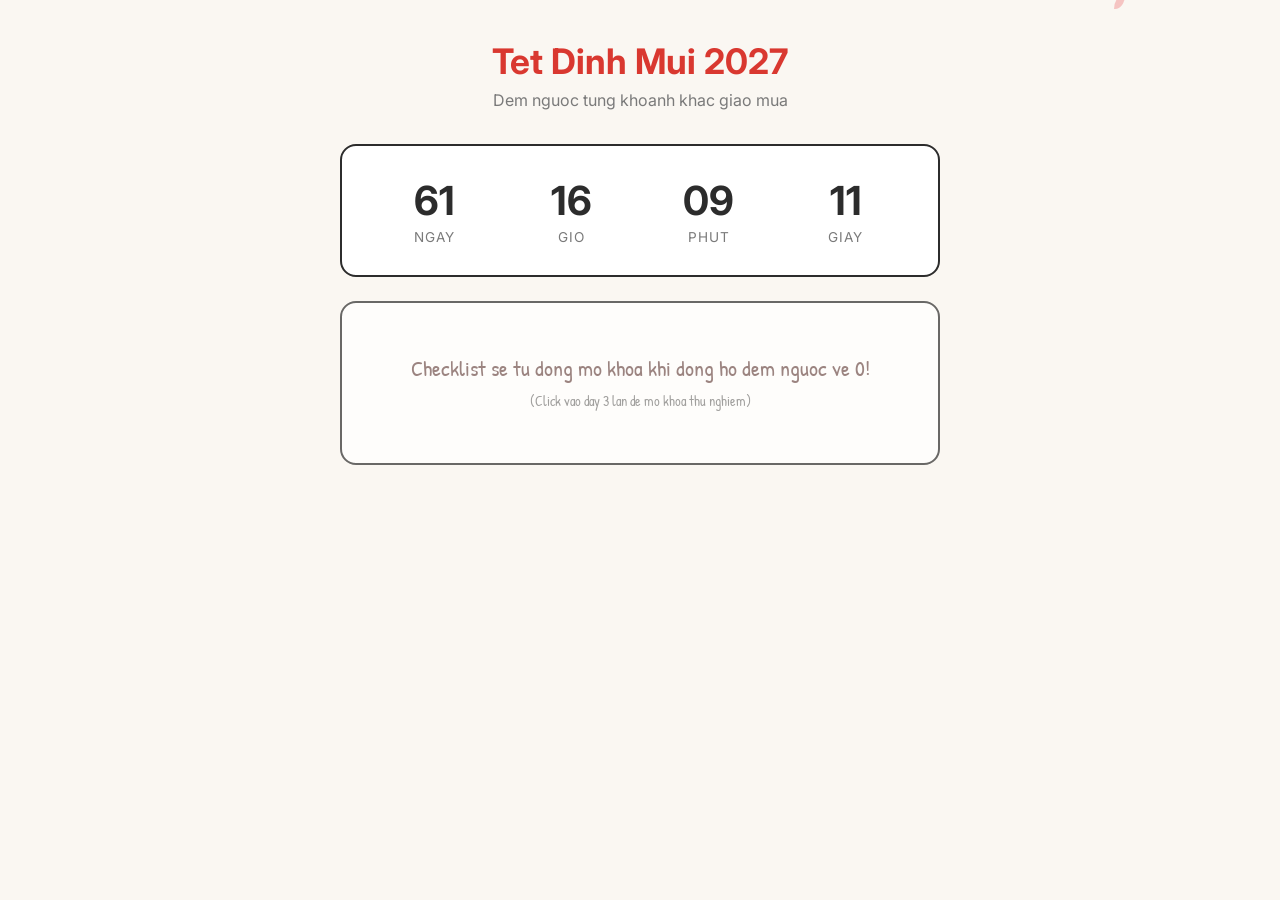
==== event-tet.html @ 649bd512 "Cập nhật event" ====
<!DOCTYPE html>
<html lang="vi">
<head>
    <meta charset="UTF-8">
    <meta name="viewport" content="width=device-width, initial-scale=1.0">
    <title>Dem Nguoc Tet 2027</title>
    <link href="https://fonts.googleapis.com/css2?family=Inter:wght@400;500;600;700&family=Patrick+Hand&display=swap" rel="stylesheet">
    <style>
        :root {
            --bg-color: #FAF7F2;
            --card-bg: #FFFFFF;
            --primary-red: #D93830;
            --petal-pink: #F2A2A2;
            --text-main: #2C2C2C;
            --text-muted: #7A7A7A;
            --border-radius: 16px;
        }

        * {
            box-sizing: border-box;
            margin: 0;
            padding: 0;
        }

        body {
            font-family: 'Inter', sans-serif;
            background-color: var(--bg-color);
            color: var(--text-main);
            min-height: 100vh;
            display: flex;
            flex-direction: column;
            align-items: center;
            padding: 40px 20px;
            position: relative;
            overflow-x: hidden;
        }

        .petal-container {
            position: fixed;
            top: 0;
            left: 0;
            width: 100%;
            height: 100%;
            pointer-events: none;
            overflow: hidden;
            z-index: 1;
        }

        .petal {
            position: absolute;
            background-color: var(--petal-pink);
            border-radius: 150% 0 150% 0;
            opacity: 0.6;
            animation: fall linear infinite;
        }

        @keyframes fall {
            0% {
                transform: translateY(-10vh) translateX(0) rotate(0deg);
            }
            100% {
                transform: translateY(110vh) translateX(100px) rotate(360deg);
            }
        }

        #fireworksCanvas {
            position: fixed;
            top: 0;
            left: 0;
            width: 100%;
            height: 100%;
            pointer-events: none;
            z-index: 999;
        }

        .container {
            width: 100%;
            max-width: 600px;
            display: flex;
            flex-direction: column;
            gap: 24px;
            z-index: 2;
        }

        header {
            text-align: center;
            margin-bottom: 10px;
        }

        h1 {
            font-size: 2.2rem;
            font-weight: 700;
            color: var(--primary-red);
            margin-bottom: 8px;
        }

        p.subtitle {
            font-size: 1rem;
            color: var(--text-muted);
        }

        .countdown-card {
            background-color: var(--card-bg);
            border: 2px solid var(--text-main);
            border-radius: var(--border-radius);
            padding: 30px;
            text-align: center;
            box-shadow: none;
        }

        .countdown-grid {
            display: grid;
            grid-template-columns: repeat(4, 1fr);
            gap: 12px;
        }

        .time-box {
            display: flex;
            flex-direction: column;
            align-items: center;
        }

        .time-value {
            font-size: 2.5rem;
            font-weight: 700;
            color: var(--text-main);
        }

        .time-label {
            font-size: 0.85rem;
            color: var(--text-muted);
            text-transform: uppercase;
            letter-spacing: 1px;
            margin-top: 4px;
        }

        .checklist-card {
            background-color: var(--card-bg);
            border: 2px solid var(--text-main);
            border-radius: var(--border-radius);
            padding: 30px;
            box-shadow: none;
        }

        .checklist-card.locked {
            filter: grayscale(80%);
            opacity: 0.7;
        }

        .lock-notice {
            text-align: center;
            padding: 20px;
            font-family: 'Patrick Hand', cursive;
            font-size: 1.4rem;
            color: var(--primary-red);
            cursor: pointer;
        }

        .checklist-header {
            display: flex;
            justify-content: space-between;
            align-items: center;
            margin-bottom: 20px;
        }

        .checklist-header h2 {
            font-family: 'Patrick Hand', cursive;
            font-size: 2rem;
            color: var(--text-main);
        }

        .btn {
            font-family: 'Inter', sans-serif;
            background-color: var(--primary-red);
            color: #FFFFFF;
            border: 2px solid var(--text-main);
            padding: 8px 16px;
            border-radius: 8px;
            font-weight: 600;
            cursor: pointer;
            box-shadow: none;
        }

        .btn-secondary {
            background-color: #FFF;
            color: var(--text-main);
        }

        .day-section {
            margin-bottom: 20px;
        }

        .day-title {
            font-family: 'Patrick Hand', cursive;
            font-size: 1.5rem;
            color: var(--primary-red);
            margin-bottom: 8px;
            border-bottom: 1px dashed var(--text-muted);
            padding-bottom: 4px;
        }

        ul.task-list {
            list-style: none;
            display: flex;
            flex-direction: column;
            gap: 10px;
            margin-bottom: 10px;
        }

        ul.task-list li {
            display: flex;
            align-items: center;
            justify-content: space-between;
            padding: 10px 14px;
            border: 1.5px dashed var(--text-muted);
            border-radius: 10px;
            font-family: 'Patrick Hand', cursive;
            font-size: 1.2rem;
            background-color: #FFFDF9;
        }

        ul.task-list li.completed span {
            text-decoration: line-through;
            color: var(--text-muted);
        }

        .task-left {
            display: flex;
            align-items: center;
            gap: 12px;
            cursor: pointer;
        }

        .task-left input[type="checkbox"] {
            width: 18px;
            height: 18px;
            accent-color: var(--primary-red);
            cursor: pointer;
        }

        .task-actions {
            display: flex;
            gap: 8px;
        }

        .action-btn {
            background: none;
            border: 1px solid var(--text-main);
            padding: 2px 8px;
            border-radius: 4px;
            cursor: pointer;
            font-family: 'Inter', sans-serif;
            font-size: 0.8rem;
        }

        .custom-popup-overlay {
            display: none;
            position: fixed;
            top: 0; left: 0; width: 100%; height: 100%;
            background-color: rgba(0,0,0,0.3);
            justify-content: center;
            align-items: center;
            z-index: 1000;
        }

        .custom-popup-box {
            background-color: var(--card-bg);
            border: 2px solid var(--text-main);
            padding: 24px;
            border-radius: var(--border-radius);
            width: 90%;
            max-width: 400px;
            display: flex;
            flex-direction: column;
            gap: 16px;
            box-shadow: none;
        }

        .custom-popup-title {
            font-family: 'Patrick Hand', cursive;
            font-size: 1.6rem;
            font-weight: bold;
        }

        .custom-popup-msg {
            font-size: 1rem;
            color: var(--text-main);
        }

        .custom-popup-input {
            width: 100%;
            padding: 10px 14px;
            border: 2px solid var(--text-main);
            border-radius: 8px;
            font-size: 1rem;
            outline: none;
        }

        .custom-popup-buttons {
            display: flex;
            justify-content: flex-end;
            gap: 10px;
        }

        @media (max-width: 480px) {
            .time-value { font-size: 1.8rem; }
            h1 { font-size: 1.8rem; }
        }
    </style>
</head>
<body>

    <div class="petal-container" id="petalContainer"></div>
    <canvas id="fireworksCanvas"></canvas>

    <div class="container">
        <header>
            <h1>Tet Dinh Mui 2027</h1>
            <p class="subtitle">Dem nguoc tung khoanh khac giao mua</p>
        </header>

        <div class="countdown-card">
            <div class="countdown-grid" id="countdown">
                <div class="time-box">
                    <span class="time-value" id="days">00</span>
                    <span class="time-label">Ngay</span>
                </div>
                <div class="time-box">
                    <span class="time-value" id="hours">00</span>
                    <span class="time-label">Gio</span>
                </div>
                <div class="time-box">
                    <span class="time-value" id="minutes">00</span>
                    <span class="time-label">Phut</span>
                </div>
                <div class="time-box">
                    <span class="time-value" id="seconds">00</span>
                    <span class="time-label">Giay</span>
                </div>
            </div>
        </div>

        <div class="checklist-card locked" id="checklistCard">
            <div id="lockScreen" class="lock-notice">
                Checklist se tu dong mo khoa khi dong ho dem nguoc ve 0!
                <br><span style="font-size: 0.9rem; color: var(--text-muted);">(Click vao day 3 lan de mo khoa thu nghiem)</span>
            </div>
            
            <div id="checklistContent" style="display: none;">
                <div class="checklist-header">
                    <h2>Danh Sach Viec Ngay Tet</h2>
                    <button class="btn" onclick="handleAddTask()">Them viec</button>
                </div>
                <div id="daySectionsContainer"></div>
            </div>
        </div>
    </div>

    <div class="custom-popup-overlay" id="popupOverlay">
        <div class="custom-popup-box" id="popupBox">
            <div class="custom-popup-title" id="popupTitle">Tieu de</div>
            <div id="popupBody"></div>
            <div class="custom-popup-buttons" id="popupButtons"></div>
        </div>
    </div>

    <script>
        // Hieu ung canh hoa dao roi
        const petalContainer = document.getElementById('petalContainer');
        const petalCount = 20;
        for (let i = 0; i < petalCount; i++) {
            const petal = document.createElement('div');
            petal.className = 'petal';
            petal.style.left = Math.random() * 100 + 'vw';
            petal.style.top = -Math.random() * 20 + 'vh';
            const size = Math.random() * 8 + 8;
            petal.style.width = size + 'px';
            petal.style.height = size * 1.4 + 'px';
            petal.style.animationDuration = (Math.random() * 5 + 5) + 's';
            petal.style.animationDelay = (Math.random() * 5) + 's';
            petalContainer.appendChild(petal);
        }

        // Hieu ung phao hoa canvas
        const canvas = document.getElementById('fireworksCanvas');
        const ctx = canvas.getContext('2d');
        let fireworksActive = false;
        let particles = [];

        function resizeCanvas() {
            canvas.width = window.innerWidth;
            canvas.height = window.innerHeight;
        }
        window.addEventListener('resize', resizeCanvas);
        resizeCanvas();

        class Particle {
            constructor(x, y, color) {
                this.x = x;
                this.y = y;
                this.color = color;
                const angle = Math.random() * Math.PI * 2;
                const speed = Math.random() * 6 + 2;
                this.vx = Math.cos(angle) * speed;
                this.vy = Math.sin(angle) * speed;
                this.alpha = 1;
                this.decay = Math.random() * 0.015 + 0.015;
            }
            update() {
                this.x += this.vx;
                this.y += this.vy;
                this.vy += 0.08;
                this.alpha -= this.decay;
            }
            draw() {
                ctx.save();
                ctx.globalAlpha = this.alpha;
                ctx.fillStyle = this.color;
                ctx.beginPath();
                ctx.arc(this.x, this.y, 3, 0, Math.PI * 2);
                ctx.fill();
                ctx.restore();
            }
        }

        function launchFirework() {
            if (!fireworksActive) return;
            const x = Math.random() * canvas.width;
            const y = Math.random() * (canvas.height / 2);
            const colors = ['#D93830', '#D4A373', '#F2A2A2', '#2C2C2C', '#E07A5F'];
            const color = colors[Math.floor(Math.random() * colors.length)];
            for (let i = 0; i < 50; i++) {
                particles.push(new Particle(x, y, color));
            }
        }

        function animateFireworks() {
            ctx.clearRect(0, 0, canvas.width, canvas.height);
            particles.forEach((p, index) => {
                p.update();
                p.draw();
                if (p.alpha <= 0) {
                    particles.splice(index, 1);
                }
            });
            requestAnimationFrame(animateFireworks);
        }
        animateFireworks();
        setInterval(launchFirework, 800);

        // Trien khai cac ham Popup theo huong dan
        function showPopup(title, message) {
            const overlay = document.getElementById('popupOverlay');
            document.getElementById('popupTitle').innerText = title;
            document.getElementById('popupBody').innerHTML = `<div class="custom-popup-msg">${message}</div>`;
            document.getElementById('popupButtons').innerHTML = `<button class="btn" onclick="closePopup()">Dong</button>`;
            overlay.style.display = 'flex';
        }

        function showTextPrompt(title, placeholder, callback) {
            const overlay = document.getElementById('popupOverlay');
            document.getElementById('popupTitle').innerText = title;
            document.getElementById('popupBody').innerHTML = `<input type="text" class="custom-popup-input" id="promptInput" placeholder="${placeholder}">`;
            document.getElementById('popupButtons').innerHTML = `
                <button class="btn btn-secondary" onclick="closePopup()">Huy</button>
                <button class="btn" id="promptSubmitBtn">Xac nhan</button>
            `;
            overlay.style.display = 'flex';
            
            const input = document.getElementById('promptInput');
            input.focus();

            document.getElementById('promptSubmitBtn').onclick = function() {
                const val = input.value;
                closePopup();
                if (callback) callback(val);
            };

            input.onkeydown = function(e) {
                if (e.key === 'Enter') {
                    document.getElementById('promptSubmitBtn').click();
                }
            };
        }

        function showDropdownPrompt(title, options, callback) {
            const overlay = document.getElementById('popupOverlay');
            document.getElementById('popupTitle').innerText = title;
            
            let optionsHtml = '<select class="custom-popup-input" id="promptDropdown">';
            options.forEach(opt => {
                optionsHtml += `<option value="${opt}">${opt}</option>`;
            });
            optionsHtml += '</select>';

            document.getElementById('popupBody').innerHTML = optionsHtml;
            document.getElementById('popupButtons').innerHTML = `
                <button class="btn btn-secondary" onclick="closePopup()">Huy</button>
                <button class="btn" id="promptSubmitBtn">Xac nhan</button>
            `;
            overlay.style.display = 'flex';
            
            const select = document.getElementById('promptDropdown');
            select.focus();

            document.getElementById('promptSubmitBtn').onclick = function() {
                const val = select.value;
                closePopup();
                if (callback) callback(val);
            };
        }

        function closePopup() {
            document.getElementById('popupOverlay').style.display = 'none';
        }

        // Cau truc du lieu JSON chia theo ngay voi cac nhiem vu mac dinh theo yeu cau
        let tetData = {
            "Ngày 25 Tết": [

            ],
            "Ngày 26 Tết": [

            ],
            "Ngày 27 Tết": [

            ],
            "Ngày 28 Tết": [
                { text: "Dọn dẹp trang hoàng nhà cửa", completed: false },
                { text: "Lau dọn bàn thờ", completed: false },
                { text: "Chuẩn bị hoa đào, mai, quất", completed: false },
                { text: "Chuẩn bị bánh", completed: false },
            ],
            "Ngày 29 Tết": [
                { text: "Cúng tất niên", completed: false },
                { text: "Đoàn tụ cùng gia đình", completed: false },
                { text: "Chuẩn bị mâm ngũ quả", completed: false },
                { text: "Cúng giao thừa (Hoặc 30)", completed: false },
                { text: "Chờ pháo hoa năm mới", completed: false },
                { text: "Xem chương trình cuối năm", completed: false },
                { text: "Ăn đêm", completed: false },
                { text: "Chúc Tết bạn bè, người thân", completed: false },
            ],
            "Mùng 1": [
                { text: "Sáng dọn nhà mùng 1", completed: false },
                { text: "Ăn cơm cùng gia đình", completed: false },
                { text: "Chúc Tết nhà nội (Hoặc chúc Tết)", completed: false },
                { text: "Nhận lì xì (10 cái)", completed: false },
                { text: "Đi chùa cầu may", completed: false },
                { text: "Check-in 10 tấm ảnh", completed: false },
            ],
            "Mùng 2": [
                { text: "Chúc Tết nhà ngoại (Hoặc chúc Tết)", completed: false },
                { text: "Đi chơi cùng gia đình hoặc bạn thân", completed: false },
                { text: "Ăn cơm cùng gia đình", completed: false },
                { text: "Đi chùa cầu may", completed: false },
                { text: "Check-in 3-5 tấm ảnh", completed: false },
                { text: "Ngắm cảnh", completed: false },
            ],
            "Mùng 3": [
                { text: "Tri ân thầy cô", completed: false },
                { text: "Đi đâu đó mới mẻ", completed: false },
                { text: "Check-in 10 tấm ảnh ở chỗ mới", completed: false },
                { text: "Tìm mẫu đăng Capcut và Locket", completed: false },
                { text: "Ngắm cảnh đẹp, viết câu đối", completed: false },
            ],
            "Mùng 4": [
                { text: "Hóa vàng", completed: false },
                { text: "Khai xuân mở hàng", completed: false },
                { text: "Ăn cỗ, chúc Tết", completed: false },
            ],
            "Mùng 5": [
                { text: "Recap lại Tết", completed: false },
                { text: "Chuẩn bị quay lại học", completed: false },
            ],
        };

        function renderTasks() {
            const container = document.getElementById('daySectionsContainer');
            container.innerHTML = "";

            for (const [day, tasks] of Object.entries(tetData)) {
                const section = document.createElement('div');
                section.className = 'day-section';
                
                let tasksHtml = '';
                tasks.forEach((task, index) => {
                    tasksHtml += `
                        <li class="${task.completed ? 'completed' : ''}" data-day="${day}" data-index="${index}">
                            <div class="task-left" onclick="toggleCheckboxByElement(this)">
                                <input type="checkbox" ${task.completed ? 'checked' : ''} onchange="toggleTaskByElement(this)">
                                <span>${task.text}</span>
                            </div>
                            <div class="task-actions">
                                <button class="action-btn" onclick="handleEditTask('${day}', ${index})">Sua</button>
                                <button class="action-btn" onclick="handleDeleteTask('${day}', ${index})">Xoa</button>
                            </div>
                        </li>
                    `;
                });

                section.innerHTML = `
                    <div class="day-title">${day}</div>
                    <ul class="task-list">
                        ${tasksHtml}
                    </ul>
                `;
                container.appendChild(section);
            }
        }
        renderTasks();

        // Dem nguoc Tet 2027: 06/02/2027 (00:00:00)
        const targetDate = new Date("February 6, 2027 00:00:00").getTime();
        let isUnlockedOverride = false;

        function updateCountdown() {
            const now = new Date().getTime();
            const difference = targetDate - now;

            const checklistCard = document.getElementById('checklistCard');
            const lockScreen = document.getElementById('lockScreen');
            const checklistContent = document.getElementById('checklistContent');

            if (difference <= 0 || isUnlockedOverride) {
                document.getElementById('days').innerText = "00";
                document.getElementById('hours').innerText = "00";
                document.getElementById('minutes').innerText = "00";
                document.getElementById('seconds').innerText = "00";

                checklistCard.classList.remove('locked');
                lockScreen.style.display = 'none';
                checklistContent.style.display = 'block';
                fireworksActive = true;
                return;
            }

            const days = Math.floor(difference / (1000 * 60 * 60 * 24));
            const hours = Math.floor((difference % (1000 * 60 * 60 * 24)) / (1000 * 60 * 60));
            const minutes = Math.floor((difference % (1000 * 60 * 60)) / (1000 * 60));
            const seconds = Math.floor((difference % (1000 * 60)) / 1000);

            document.getElementById('days').innerText = String(days).padStart(2, '0');
            document.getElementById('hours').innerText = String(hours).padStart(2, '0');
            document.getElementById('minutes').innerText = String(minutes).padStart(2, '0');
            document.getElementById('seconds').innerText = String(seconds).padStart(2, '0');
        }

        setInterval(updateCountdown, 1000);
        updateCountdown();

        // Click vao man hinh khoa 3 lan de test
        // let unlockClicks = 0;
        // document.getElementById('lockScreen').addEventListener('click', () => {
        //     unlockClicks++;
        //     if (unlockClicks >= 3) {
        //         isUnlockedOverride = true;
        //         updateCountdown();
        //         showPopup("Thanh cong", "Da mo khoa thu nghiem thanh cong va bat phao hoa!");
        //     }
        // });

        // Them todo theo ngay su dung popup dropdown va text prompt
        function handleAddTask() {
            showDropdownPrompt("Chon ngay", Object.keys(tetData), function(selectedDay) {
                if (selectedDay) {
                    showTextPrompt("Them cong viec cho " + selectedDay, "Nhap ten cong viec...", function(value) {
                        if (value) {
                            tetData[selectedDay].push({ text: value, completed: false });
                            renderTasks();
                            showPopup("Thanh cong", "Du lieu da duoc luu thanh cong!");
                        } else {
                            showPopup("Thong bao", "Nguoi dung khong nhap gi!");
                        }
                    });
                }
            });
        }

        function handleEditTask(day, index) {
            const currentText = tetData[day][index].text;
            showTextPrompt("Sua ten cong viec", currentText, function(value) {
                if (value) {
                    tetData[day][index].text = value;
                    renderTasks();
                    showPopup("Thanh cong", "Da cap nhat du lieu thanh cong!");
                } else {
                    showPopup("Thong bao", "Nguoi dung khong nhap gi!");
                }
            });
        }

        function toggleTaskByElement(checkbox) {
            const li = checkbox.closest('li');
            const day = li.getAttribute('data-day');
            const index = parseInt(li.getAttribute('data-index'));
            tetData[day][index].completed = checkbox.checked;
            if (checkbox.checked) {
                li.classList.add('completed');
            } else {
                li.classList.remove('completed');
            }
        }

        function toggleCheckboxByElement(container) {
            const checkbox = container.querySelector('input[type="checkbox"]');
            checkbox.checked = !checkbox.checked;
            toggleTaskByElement(checkbox);
        }

        function handleDeleteTask(day, index) {
            tetData[day].splice(index, 1);
            renderTasks();
            showPopup("Thanh cong", "Da xoa cong viec!");
        }
    </script>
</body>
</html>
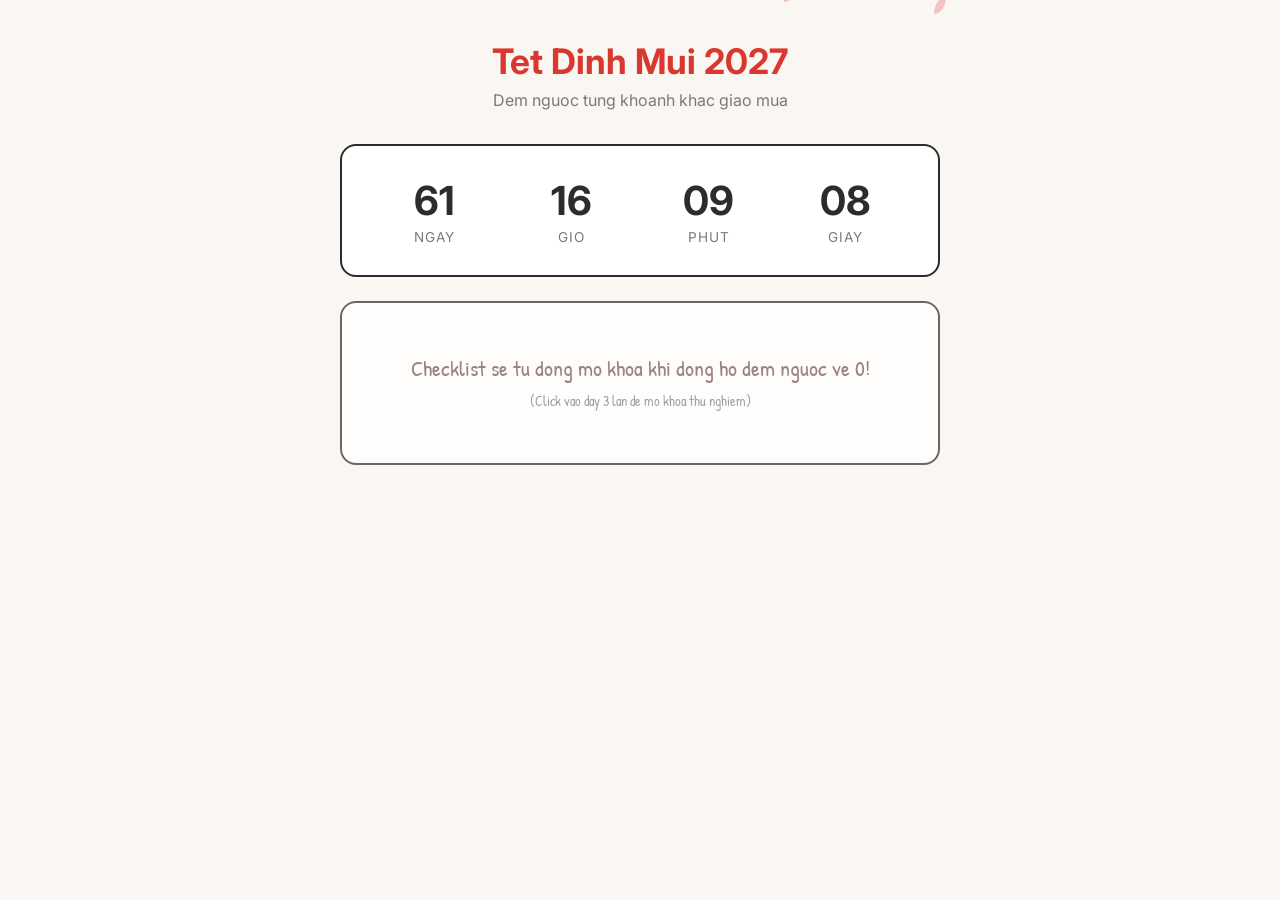
==== commit 41b1e871: "Sửa vài lỗi" ====
--- a/event-tet.html
+++ b/event-tet.html
@@ -161,12 +161,20 @@
             justify-content: space-between;
             align-items: center;
             margin-bottom: 20px;
+            flex-wrap: wrap;
+            gap: 10px;
         }
 
         .checklist-header h2 {
             font-family: 'Patrick Hand', cursive;
             font-size: 2rem;
             color: var(--text-main);
+        }
+
+        .checklist-actions-top {
+            display: flex;
+            gap: 8px;
+            flex-wrap: wrap;
         }
 
         .btn {
@@ -174,11 +182,12 @@
             background-color: var(--primary-red);
             color: #FFFFFF;
             border: 2px solid var(--text-main);
-            padding: 8px 16px;
+            padding: 6px 12px;
             border-radius: 8px;
             font-weight: 600;
             cursor: pointer;
             box-shadow: none;
+            font-size: 0.9rem;
         }
 
         .btn-secondary {
@@ -312,6 +321,9 @@
 
     <div class="petal-container" id="petalContainer"></div>
     <canvas id="fireworksCanvas"></canvas>
+
+    <!-- Thẻ input ẩn để nhập file JSON -->
+    <input type="file" id="importFile" accept=".json" style="display: none;" onchange="processImportFile(event)">
 
     <div class="container">
         <header>
@@ -349,7 +361,11 @@
             <div id="checklistContent" style="display: none;">
                 <div class="checklist-header">
                     <h2>Danh Sach Viec Ngay Tet</h2>
-                    <button class="btn" onclick="handleAddTask()">Them viec</button>
+                    <div class="checklist-actions-top">
+                        <button class="btn" onclick="handleAddTask()">Them viec</button>
+                        <button class="btn btn-secondary" onclick="exportJSON()">Xuat JSON</button>
+                        <button class="btn btn-secondary" onclick="triggerImportJSON()">Nhap JSON</button>
+                    </div>
                 </div>
                 <div id="daySectionsContainer"></div>
             </div>
@@ -448,7 +464,7 @@
         animateFireworks();
         setInterval(launchFirework, 800);
 
-        // Trien khai cac ham Popup theo huong dan
+        // Triển khai các hàm Popup theo hướng dẫn
         function showPopup(title, message) {
             const overlay = document.getElementById('popupOverlay');
             document.getElementById('popupTitle').innerText = title;
@@ -514,17 +530,21 @@
             document.getElementById('popupOverlay').style.display = 'none';
         }
 
-        // Cau truc du lieu JSON chia theo ngay voi cac nhiem vu mac dinh theo yeu cau
-        let tetData = {
-            "Ngày 25 Tết": [
-
-            ],
-            "Ngày 26 Tết": [
-
-            ],
-            "Ngày 27 Tết": [
-
-            ],
+        // Hàm chống XSS an toàn
+        function escapeHtml(str) {
+            if (typeof str !== 'string') return str;
+            return str.replace(/&/g, "&amp;")
+                      .replace(/</g, "&lt;")
+                      .replace(/>/g, "&gt;")
+                      .replace(/"/g, "&quot;")
+                      .replace(/'/g, "&#039;");
+        }
+
+        // Cấu trúc dữ liệu mặc định
+        const defaultData = {
+            "Ngày 25 Tết": [],
+            "Ngày 26 Tết": [],
+            "Ngày 27 Tết": [],
             "Ngày 28 Tết": [
                 { text: "Dọn dẹp trang hoàng nhà cửa", completed: false },
                 { text: "Lau dọn bàn thờ", completed: false },
@@ -575,6 +595,21 @@
             ],
         };
 
+        // Lấy dữ liệu từ localStorage (nếu có), nếu không dùng mặc định
+        let tetData = defaultData;
+        const savedData = localStorage.getItem('tet_todo_data_2027');
+        if (savedData) {
+            try {
+                tetData = JSON.parse(savedData);
+            } catch (e) {
+                tetData = defaultData;
+            }
+        }
+
+        function saveToLocalStorage() {
+            localStorage.setItem('tet_todo_data_2027', JSON.stringify(tetData));
+        }
+
         function renderTasks() {
             const container = document.getElementById('daySectionsContainer');
             container.innerHTML = "";
@@ -584,23 +619,26 @@
                 section.className = 'day-section';
                 
                 let tasksHtml = '';
-                tasks.forEach((task, index) => {
-                    tasksHtml += `
-                        <li class="${task.completed ? 'completed' : ''}" data-day="${day}" data-index="${index}">
-                            <div class="task-left" onclick="toggleCheckboxByElement(this)">
-                                <input type="checkbox" ${task.completed ? 'checked' : ''} onchange="toggleTaskByElement(this)">
-                                <span>${task.text}</span>
-                            </div>
-                            <div class="task-actions">
-                                <button class="action-btn" onclick="handleEditTask('${day}', ${index})">Sua</button>
-                                <button class="action-btn" onclick="handleDeleteTask('${day}', ${index})">Xoa</button>
-                            </div>
-                        </li>
-                    `;
-                });
+                if (Array.isArray(tasks)) {
+                    tasks.forEach((task, index) => {
+                        const safeText = escapeHtml(task.text);
+                        tasksHtml += `
+                            <li class="${task.completed ? 'completed' : ''}" data-day="${day}" data-index="${index}">
+                                <div class="task-left" onclick="toggleCheckboxByElement(this)">
+                                    <input type="checkbox" ${task.completed ? 'checked' : ''} onchange="toggleTaskByElement(this)">
+                                    <span>${safeText}</span>
+                                </div>
+                                <div class="task-actions">
+                                    <button class="action-btn" onclick="handleEditTask('${day}', ${index})">Sua</button>
+                                    <button class="action-btn" onclick="handleDeleteTask('${day}', ${index})">Xoa</button>
+                                </div>
+                            </li>
+                        `;
+                    });
+                }
 
                 section.innerHTML = `
-                    <div class="day-title">${day}</div>
+                    <div class="day-title">${escapeHtml(day)}</div>
                     <ul class="task-list">
                         ${tasksHtml}
                     </ul>
@@ -610,7 +648,7 @@
         }
         renderTasks();
 
-        // Dem nguoc Tet 2027: 06/02/2027 (00:00:00)
+        // Đếm ngược Tết 2027: 06/02/2027 (00:00:00)
         const targetDate = new Date("February 6, 2027 00:00:00").getTime();
         let isUnlockedOverride = false;
 
@@ -649,7 +687,7 @@
         setInterval(updateCountdown, 1000);
         updateCountdown();
 
-        // Click vao man hinh khoa 3 lan de test
+        // // Click vào màn hình khóa 3 lần để test
         // let unlockClicks = 0;
         // document.getElementById('lockScreen').addEventListener('click', () => {
         //     unlockClicks++;
@@ -660,13 +698,17 @@
         //     }
         // });
 
-        // Them todo theo ngay su dung popup dropdown va text prompt
+        // Thêm công việc theo ngày
         function handleAddTask() {
             showDropdownPrompt("Chon ngay", Object.keys(tetData), function(selectedDay) {
                 if (selectedDay) {
                     showTextPrompt("Them cong viec cho " + selectedDay, "Nhap ten cong viec...", function(value) {
                         if (value) {
-                            tetData[selectedDay].push({ text: value, completed: false });
+                            const sanitizedText = escapeHtml(value.trim());
+                            if (!sanitizedText) return;
+                            if (!tetData[selectedDay]) tetData[selectedDay] = [];
+                            tetData[selectedDay].push({ text: sanitizedText, completed: false });
+                            saveToLocalStorage();
                             renderTasks();
                             showPopup("Thanh cong", "Du lieu da duoc luu thanh cong!");
                         } else {
@@ -677,11 +719,15 @@
             });
         }
 
+        // Sửa công việc
         function handleEditTask(day, index) {
             const currentText = tetData[day][index].text;
             showTextPrompt("Sua ten cong viec", currentText, function(value) {
                 if (value) {
-                    tetData[day][index].text = value;
+                    const sanitizedText = escapeHtml(value.trim());
+                    if (!sanitizedText) return;
+                    tetData[day][index].text = sanitizedText;
+                    saveToLocalStorage();
                     renderTasks();
                     showPopup("Thanh cong", "Da cap nhat du lieu thanh cong!");
                 } else {
@@ -695,6 +741,7 @@
             const day = li.getAttribute('data-day');
             const index = parseInt(li.getAttribute('data-index'));
             tetData[day][index].completed = checkbox.checked;
+            saveToLocalStorage();
             if (checkbox.checked) {
                 li.classList.add('completed');
             } else {
@@ -710,8 +757,65 @@
 
         function handleDeleteTask(day, index) {
             tetData[day].splice(index, 1);
+            saveToLocalStorage();
             renderTasks();
             showPopup("Thanh cong", "Da xoa cong viec!");
+        }
+
+        // Tính năng Xuất JSON (Export)
+        function exportJSON() {
+            const dataStr = "data:text/json;charset=utf-8," + encodeURIComponent(JSON.stringify(tetData, null, 2));
+            const downloadAnchor = document.createElement('a');
+            downloadAnchor.setAttribute("href", dataStr);
+            downloadAnchor.setAttribute("download", "tet_checklist_2027.json");
+            document.body.appendChild(downloadAnchor);
+            downloadAnchor.click();
+            downloadAnchor.remove();
+            showPopup("Thanh cong", "Da xuat file JSON thanh cong!");
+        }
+
+        // Tính năng Nhập JSON (Import)
+        function triggerImportJSON() {
+            document.getElementById('importFile').click();
+        }
+
+        function processImportFile(event) {
+            const file = event.target.files[0];
+            if (!file) return;
+
+            const reader = new FileReader();
+            reader.onload = function(e) {
+                try {
+                    const parsed = JSON.parse(e.target.result);
+                    if (typeof parsed !== 'object' || parsed === null) {
+                        throw new Error("Dinh dang khong hop le");
+                    }
+
+                    // Lọc chống XSS toàn bộ dữ liệu đầu vào từ JSON
+                    const sanitizedData = {};
+                    for (const [day, tasks] of Object.entries(parsed)) {
+                        const cleanDay = escapeHtml(String(day));
+                        sanitizedData[cleanDay] = [];
+                        if (Array.isArray(tasks)) {
+                            tasks.forEach(t => {
+                                sanitizedData[cleanDay].push({
+                                    text: escapeHtml(String(t.text || '')),
+                                    completed: Boolean(t.completed)
+                                });
+                            });
+                        }
+                    }
+
+                    tetData = sanitizedData;
+                    saveToLocalStorage();
+                    renderTasks();
+                    showPopup("Thanh cong", "Da nhap du lieu JSON va chong XSS an toan!");
+                } catch (err) {
+                    showPopup("Loi", "File JSON khong hop le hoac bi loi cu phap!");
+                }
+                event.target.value = ''; // Reset file input
+            };
+            reader.readAsText(file);
         }
     </script>
 </body>
